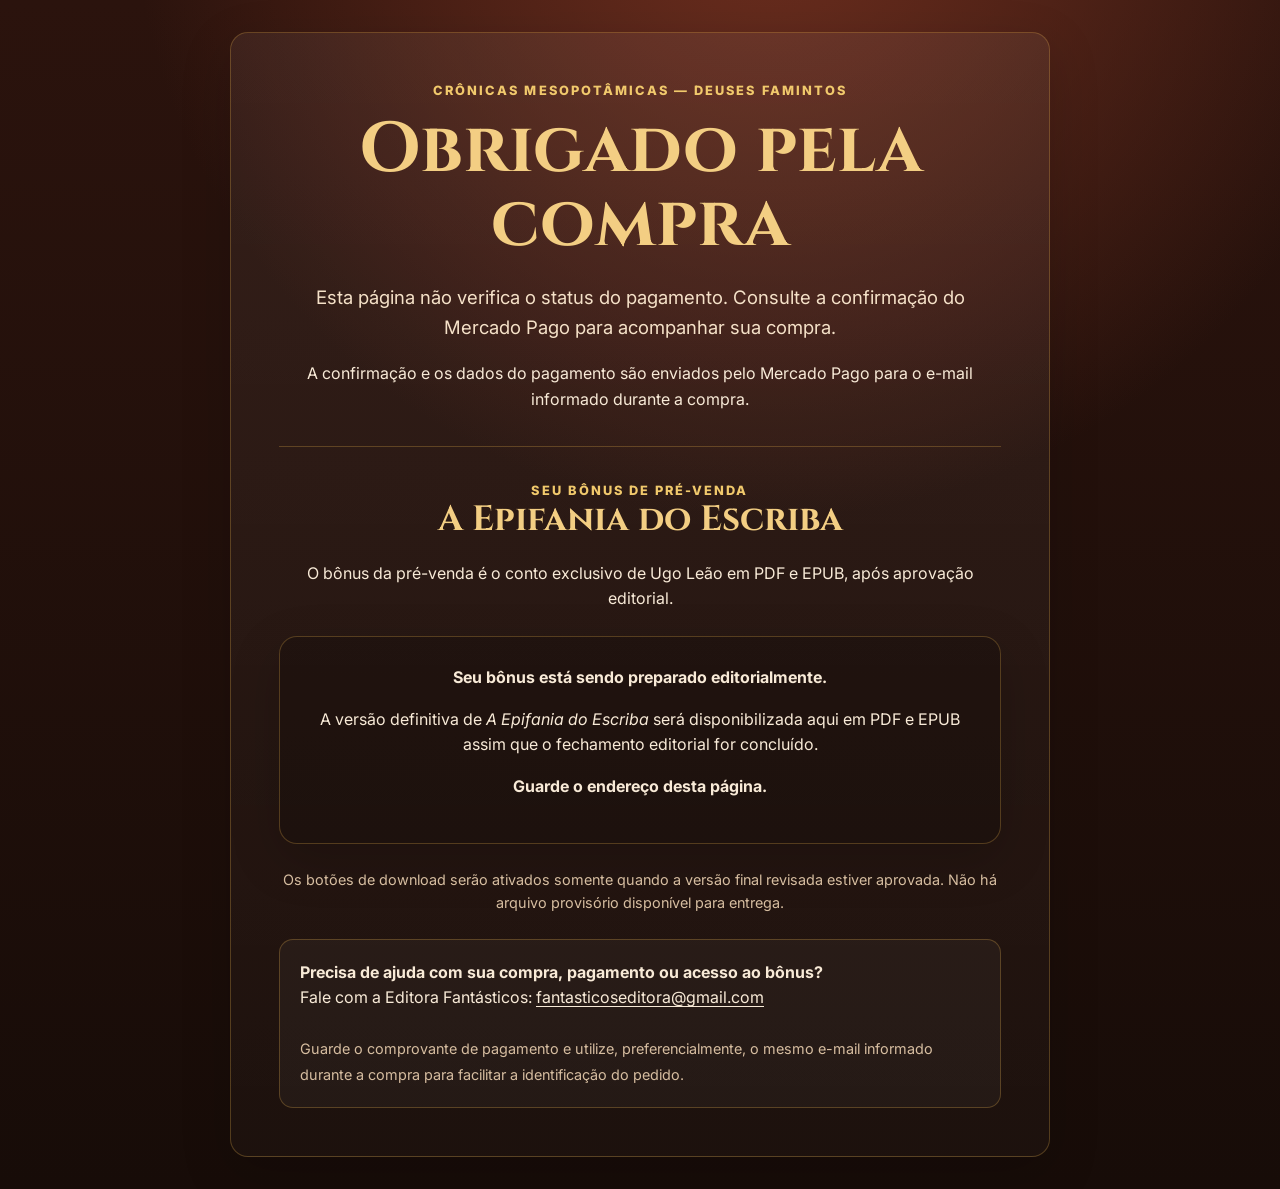
==== cronicas-mesopotamicas/compra-confirmada/index.html @ d6307c5b "Publica estrutura de pré-venda e retorno de Crônicas Mesopotâmicas" ====
<!doctype html>
<html lang="pt-BR">
<head>
  <meta charset="utf-8">
  <meta name="viewport" content="width=device-width,initial-scale=1">
  <meta name="robots" content="noindex,nofollow,noarchive">
  <title>Obrigado pela compra | Crônicas Mesopotâmicas</title>
  <meta name="description" content="Página pós-compra da pré-venda de Crônicas Mesopotâmicas.">
  <link rel="icon" type="image/jpeg" href="../referencias-oficiais/logo-fantasticos-original.jpg">
  <link rel="stylesheet" href="../assets/styles.css">
</head>
<body>
  <main style="min-height:100vh;display:grid;place-items:center;padding:32px 0">
    <div class="wrap" style="max-width:820px">
      <div class="card" style="padding:clamp(24px,5vw,48px);text-align:center">
        <div class="eyebrow">Crônicas Mesopotâmicas — Deuses Famintos</div>
        <h1 class="section-title" style="font-size:clamp(2.3rem,7vw,4.4rem);margin-top:12px">Obrigado pela compra</h1>
        <p class="lead" style="margin-left:auto;margin-right:auto">Esta página não verifica o status do pagamento. Consulte a confirmação do Mercado Pago para acompanhar sua compra.</p>
        <p>A confirmação e os dados do pagamento são enviados pelo Mercado Pago para o e-mail informado durante a compra.</p>
        <hr style="border:0;border-top:1px solid rgba(224,173,72,.28);margin:34px 0">
        <div class="eyebrow">Seu bônus de pré-venda</div>
        <h2 class="section-title" style="font-size:2.2rem">A Epifania do Escriba</h2>
        <p>O bônus da pré-venda é o conto exclusivo de Ugo Leão em PDF e EPUB, após aprovação editorial.</p>
        <div class="card" style="margin:24px 0;background:rgba(0,0,0,.18)">
          <strong>Seu bônus está sendo preparado editorialmente.</strong>
          <p>A versão definitiva de <em>A Epifania do Escriba</em> será disponibilizada aqui em PDF e EPUB assim que o fechamento editorial for concluído.</p>
          <p><strong>Guarde o endereço desta página.</strong></p>
        </div>
        <p class="notice">Os botões de download serão ativados somente quando a versão final revisada estiver aprovada. Não há arquivo provisório disponível para entrega.</p>
        <div class="contact" style="text-align:left"><strong>Precisa de ajuda com sua compra, pagamento ou acesso ao bônus?</strong><br>Fale com a Editora Fantásticos: <a href="mailto:fantasticoseditora@gmail.com">fantasticoseditora@gmail.com</a><br><br><span class="notice">Guarde o comprovante de pagamento e utilize, preferencialmente, o mesmo e-mail informado durante a compra para facilitar a identificação do pedido.</span></div>
      </div>
    </div>
  </main>
</body>
</html>
---- cronicas-mesopotamicas/assets/styles.css ----
@import url('https://fonts.googleapis.com/css2?family=Cinzel:wght@400;600;700;800&family=Inter:wght@400;500;600;700;800&display=swap');
:root{--bg:#170c08;--bg2:#2b130d;--paper:#f4e2c0;--text:#f8ead7;--muted:#d6bda0;--gold:#e0ad48;--gold2:#f1c96c;--rust:#a14325;--line:rgba(224,173,72,.28);--shadow:0 24px 70px rgba(0,0,0,.38)}
*{box-sizing:border-box}html{scroll-behavior:smooth}body{margin:0;background:radial-gradient(circle at 60% -10%,#713020 0,transparent 42%),linear-gradient(180deg,var(--bg2),var(--bg));color:var(--text);font-family:Inter,system-ui,sans-serif;line-height:1.6}a{color:inherit}.wrap{width:min(1120px,calc(100% - 32px));margin:auto}.cinzel,h1,h2,h3{font-family:Cinzel,Georgia,serif}.eyebrow{letter-spacing:.16em;text-transform:uppercase;color:var(--gold2);font-weight:800;font-size:.8rem}.hero{min-height:92vh;display:flex;align-items:center;padding:56px 0 72px}.hero-grid{display:grid;grid-template-columns:1.05fr .75fr;gap:56px;align-items:center}.hero h1{font-size:clamp(2.5rem,6vw,5.2rem);line-height:.92;margin:.35rem 0 .65rem;text-transform:uppercase;text-wrap:balance}.hero h1 span{display:block;color:var(--gold2);text-shadow:0 4px 20px rgba(0,0,0,.4)}.series{font-family:Cinzel,serif;font-size:clamp(1.25rem,2.5vw,2rem);color:#f3d7a3;margin:0 0 1rem}.hook{font-family:Georgia,serif;font-size:clamp(1.25rem,2.3vw,1.8rem);font-style:italic;max-width:680px;color:#ffe3b5}.meta-row{display:flex;flex-wrap:wrap;gap:10px;margin:24px 0 18px}.pill{border:1px solid var(--line);background:rgba(255,255,255,.04);padding:8px 12px;border-radius:999px;font-size:.92rem}.price{font-family:Cinzel,serif;font-size:clamp(2.1rem,5vw,3.8rem);font-weight:800;color:var(--gold2);margin:.3rem 0 0}.frete{font-weight:700;color:#f0d39e;margin:.1rem 0 1rem}.cta{display:inline-flex;align-items:center;justify-content:center;gap:10px;padding:16px 24px;border-radius:10px;background:linear-gradient(180deg,#f0c768,#d99e32);color:#201106;text-decoration:none;font-weight:900;border:1px solid #ffd989;box-shadow:0 12px 30px rgba(209,145,31,.25);transition:.2s transform,.2s filter}.cta:hover{transform:translateY(-2px);filter:brightness(1.06)}.cta[aria-disabled="true"]{opacity:.55;pointer-events:none;filter:grayscale(.15)}.subcta{font-size:.86rem;color:var(--muted);margin-top:10px}.cover{width:100%;max-width:430px;justify-self:center;border-radius:4px;box-shadow:var(--shadow);border:1px solid rgba(255,220,153,.18)}section{padding:76px 0;border-top:1px solid rgba(255,255,255,.05)}.section-title{font-size:clamp(2rem,4vw,3.4rem);line-height:1.05;margin:0 0 22px;color:#f3ce83}.lead{font-size:1.16rem;color:#f5e1c8;max-width:820px}.two{display:grid;grid-template-columns:1fr 1fr;gap:40px}.card{background:linear-gradient(180deg,rgba(255,255,255,.055),rgba(255,255,255,.025));border:1px solid var(--line);border-radius:18px;padding:28px;box-shadow:0 16px 50px rgba(0,0,0,.17)}.quote{font-family:Georgia,serif;font-size:clamp(1.9rem,4vw,3.5rem);line-height:1.08;text-align:center;max-width:900px;margin:0 auto;color:#ffd98e}.world{display:grid;grid-template-columns:repeat(4,1fr);gap:12px;margin-top:28px}.world div{padding:18px 14px;border:1px solid var(--line);border-radius:12px;text-align:center;background:rgba(0,0,0,.18);font-family:Cinzel,serif;color:#f2d6a4}.offer{display:grid;grid-template-columns:1.1fr .9fr;gap:28px;align-items:stretch}.offer .card{display:flex;flex-direction:column;justify-content:center}.offer-price{font-family:Cinzel,serif;font-size:3.4rem;color:var(--gold2);font-weight:800;margin:.2rem 0}.bonus{border-left:4px solid var(--gold);padding-left:18px}.countdown{display:flex;gap:12px;flex-wrap:wrap;margin:22px 0}.timebox{min-width:76px;padding:12px;border:1px solid var(--line);border-radius:10px;background:rgba(0,0,0,.2);text-align:center}.timebox strong{display:block;font-family:Cinzel,serif;font-size:1.5rem;color:var(--gold2)}.faq details{border-top:1px solid var(--line);padding:18px 0}.faq summary{cursor:pointer;font-weight:800}.contact{margin-top:24px;padding:20px;border:1px solid var(--line);border-radius:14px;background:rgba(255,255,255,.035)}footer{padding:42px 0 100px;border-top:1px solid rgba(255,255,255,.07);color:var(--muted);text-align:center}.sticky{display:none;position:fixed;left:12px;right:12px;bottom:12px;z-index:40}.sticky .cta{width:100%;box-shadow:0 10px 40px rgba(0,0,0,.45)}.notice{font-size:.9rem;color:var(--muted)}@media(max-width:820px){.hero{padding-top:32px}.hero-grid,.two,.offer{grid-template-columns:1fr}.hero-grid{gap:28px}.hero-copy{order:1}.cover{order:2;max-width:330px}.world{grid-template-columns:1fr 1fr}.sticky{display:block}footer{padding-bottom:110px}.hero h1{font-size:clamp(2.35rem,12vw,4rem)}}@media(max-width:430px){.wrap{width:min(100% - 22px,1120px)}.world{grid-template-columns:1fr}.cta{width:100%;padding:15px 16px}.meta-row{gap:7px}.pill{font-size:.8rem}.hero{min-height:auto}.cover{max-width:290px}}
/* Refinamentos de leitura, estados de compra e primeira tela. */
.hero h1{font-size:clamp(2rem,4.35vw,4rem);line-height:1.02}
.hero-grid{grid-template-columns:minmax(0,1.2fr) minmax(0,.8fr);gap:40px}
.hero{min-height:100svh;padding:30px 0 44px}
.hero-copy{min-width:0}
.author{font-family:Cinzel,Georgia,serif;font-weight:400;font-size:1.15rem;letter-spacing:.24em}
.presale{display:inline-block;color:var(--gold2);font-size:.75rem;letter-spacing:.08em;border-bottom:1px solid var(--line);padding-bottom:7px;margin:12px 0 8px}
.series{font-weight:400;letter-spacing:.08em;text-transform:uppercase}
.hook{margin:16px 0;font-size:clamp(1.2rem,2vw,1.7rem)}
.hero-status{font-size:.78rem;color:var(--muted);margin:7px 0 0}
.cta{font-size:.88rem;max-width:100%;text-align:center;min-height:52px}
.cta[aria-disabled="true"]{opacity:1;filter:none;cursor:default;pointer-events:auto;box-shadow:none}
.cta[aria-disabled="true"]:hover{transform:none;filter:none}
.cover{height:auto;display:block}
.footer-logo{object-fit:contain;border-radius:50%}
.contact a{overflow-wrap:anywhere;text-underline-offset:3px}
.card{min-width:0}
.section-title{overflow-wrap:break-word}
.world{grid-template-columns:repeat(2,minmax(0,1fr))}
.timebox{min-width:0;flex:1;padding:10px 8px}
.countdown{gap:8px;flex-wrap:nowrap}
.faq summary:focus-visible,a:focus-visible{outline:3px solid var(--gold2);outline-offset:5px}
.sticky{background:var(--bg);padding:6px;left:0;right:0;bottom:0;padding-bottom:max(6px,env(safe-area-inset-bottom));border-top:1px solid var(--line)}
@media(max-width:820px){
 .hero-grid,.two,.offer{grid-template-columns:minmax(0,1fr)}
 .hero h1{font-size:clamp(1.65rem,7.3vw,3.7rem)}
 .hero{min-height:auto;padding:22px 0 40px}
 .hero-grid{gap:30px}
 .hero-copy{order:1}
 .cover{order:2;max-width:300px}
 .author{font-size:1rem}
 .presale{margin:8px 0;font-size:.7rem}
 .series{font-size:1.15rem;margin-bottom:10px}
 .hook{font-size:1.18rem;line-height:1.4;margin:12px 0}
 .price{font-size:2.55rem;line-height:1.3}
 .frete{font-size:.84rem;line-height:1.4;margin:4px 0 12px;text-transform:uppercase}
 .subcta{font-size:.76rem;line-height:1.5;margin-top:10px}
 .card{padding:22px}
 section{padding:48px 0}
 .sticky{display:block}
 .world{grid-template-columns:repeat(2,minmax(0,1fr))}
}
@media(max-width:430px){
 .wrap{width:calc(100% - 32px)}
 .cta{font-size:.76rem;letter-spacing:0;padding:13px 10px}
 .cover{max-width:260px}
 .offer-price{font-size:2.8rem}
}
@media(prefers-reduced-motion:reduce){html{scroll-behavior:auto}.cta{transition:none}}
h1,h2,h3{font-weight:700}
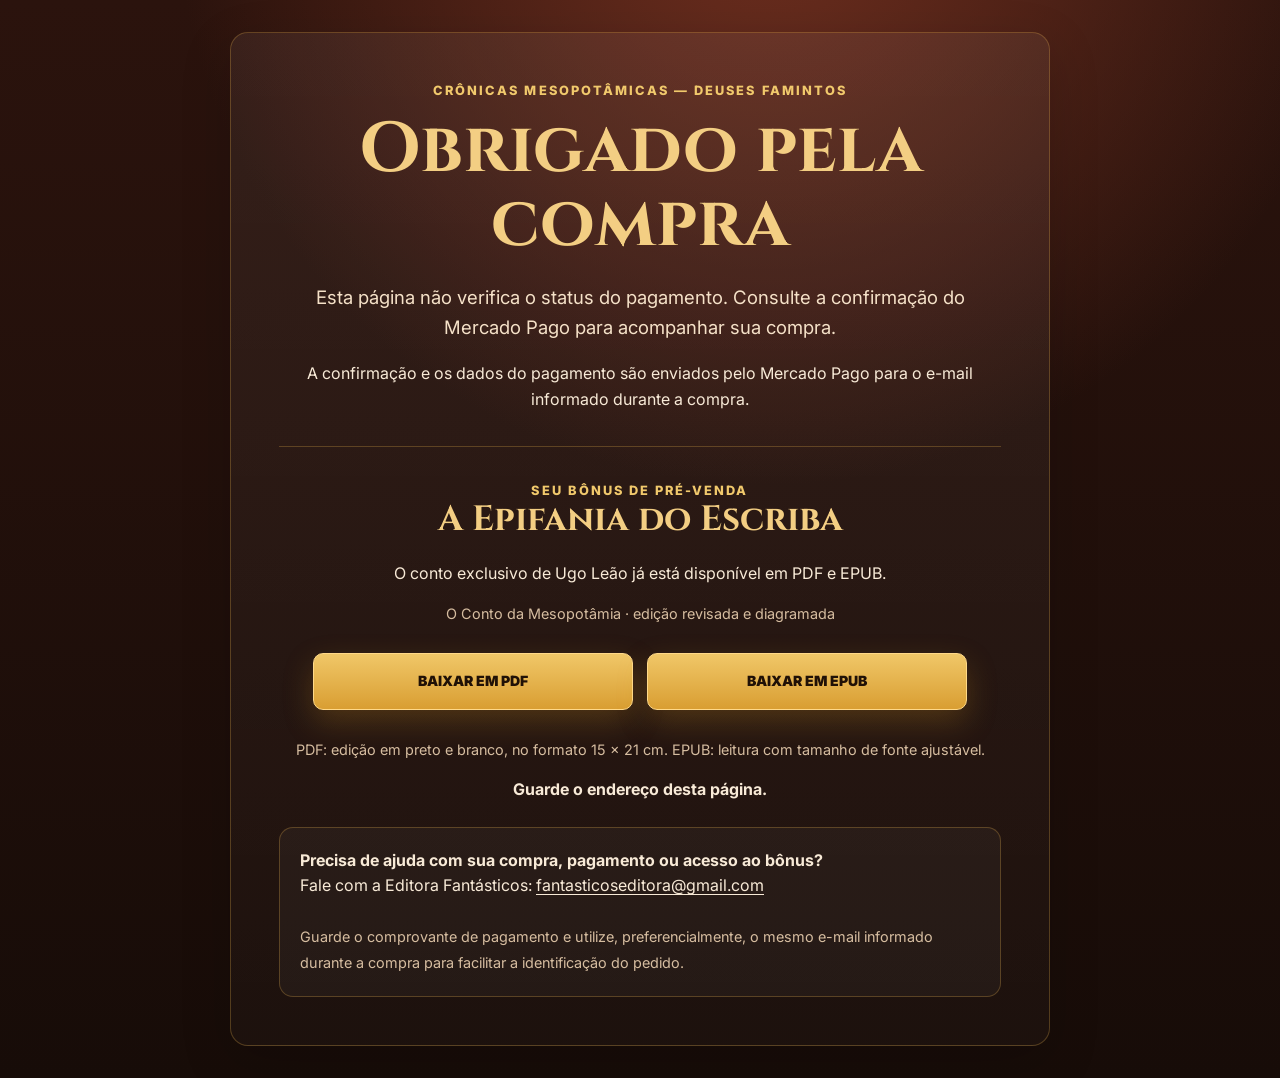
==== commit 2dbb1369: "Ativa checkout Mercado Pago e publica bônus revisado em PDF e EPUB" ====
--- a/cronicas-mesopotamicas/compra-confirmada/index.html
+++ b/cronicas-mesopotamicas/compra-confirmada/index.html
@@ -20,13 +20,14 @@
         <hr style="border:0;border-top:1px solid rgba(224,173,72,.28);margin:34px 0">
         <div class="eyebrow">Seu bônus de pré-venda</div>
         <h2 class="section-title" style="font-size:2.2rem">A Epifania do Escriba</h2>
-        <p>O bônus da pré-venda é o conto exclusivo de Ugo Leão em PDF e EPUB, após aprovação editorial.</p>
-        <div class="card" style="margin:24px 0;background:rgba(0,0,0,.18)">
-          <strong>Seu bônus está sendo preparado editorialmente.</strong>
-          <p>A versão definitiva de <em>A Epifania do Escriba</em> será disponibilizada aqui em PDF e EPUB assim que o fechamento editorial for concluído.</p>
-          <p><strong>Guarde o endereço desta página.</strong></p>
+        <p>O conto exclusivo de Ugo Leão já está disponível em PDF e EPUB.</p>
+        <p class="notice">O Conto da Mesopotâmia · edição revisada e diagramada</p>
+        <div class="download-actions">
+          <a class="cta" href="../bonus/a-epifania-do-escriba.pdf" download="a-epifania-do-escriba.pdf">BAIXAR EM PDF</a>
+          <a class="cta" href="../bonus/a-epifania-do-escriba.epub" download="a-epifania-do-escriba.epub">BAIXAR EM EPUB</a>
         </div>
-        <p class="notice">Os botões de download serão ativados somente quando a versão final revisada estiver aprovada. Não há arquivo provisório disponível para entrega.</p>
+        <p class="notice">PDF: edição em preto e branco, no formato 15 × 21 cm. EPUB: leitura com tamanho de fonte ajustável.</p>
+        <p><strong>Guarde o endereço desta página.</strong></p>
         <div class="contact" style="text-align:left"><strong>Precisa de ajuda com sua compra, pagamento ou acesso ao bônus?</strong><br>Fale com a Editora Fantásticos: <a href="mailto:fantasticoseditora@gmail.com">fantasticoseditora@gmail.com</a><br><br><span class="notice">Guarde o comprovante de pagamento e utilize, preferencialmente, o mesmo e-mail informado durante a compra para facilitar a identificação do pedido.</span></div>
       </div>
     </div>
--- a/cronicas-mesopotamicas/assets/styles.css
+++ b/cronicas-mesopotamicas/assets/styles.css
@@ -51,3 +51,5 @@
 }
 @media(prefers-reduced-motion:reduce){html{scroll-behavior:auto}.cta{transition:none}}
 h1,h2,h3{font-weight:700}
+
+.download-actions{display:flex;flex-wrap:wrap;justify-content:center;gap:14px;margin:28px 0}.download-actions .cta{flex:1 1 210px;max-width:320px;min-height:52px}
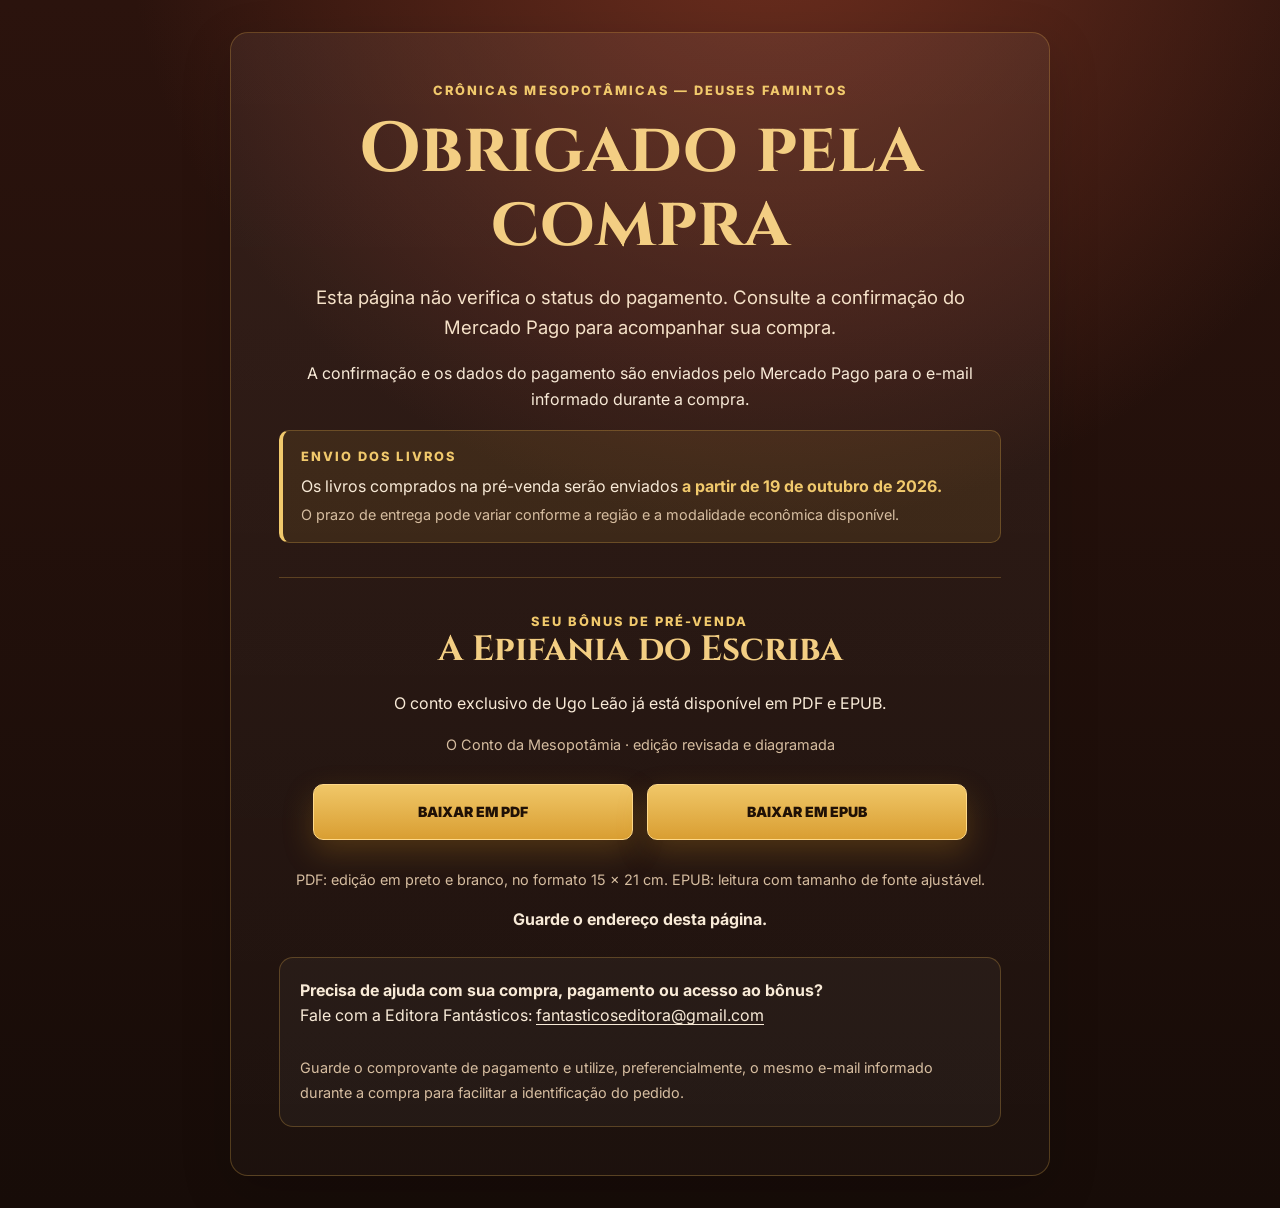
==== commit a760d6f5: "Destaca envio dos livros a partir de 19 de outubro nas duas páginas" ====
--- a/cronicas-mesopotamicas/compra-confirmada/index.html
+++ b/cronicas-mesopotamicas/compra-confirmada/index.html
@@ -7,7 +7,7 @@
   <title>Obrigado pela compra | Crônicas Mesopotâmicas</title>
   <meta name="description" content="Página pós-compra da pré-venda de Crônicas Mesopotâmicas.">
   <link rel="icon" type="image/jpeg" href="../referencias-oficiais/logo-fantasticos-original.jpg">
-  <link rel="stylesheet" href="../assets/styles.css">
+  <link rel="stylesheet" href="../assets/styles.css?v=20261007-4">
 </head>
 <body>
   <main style="min-height:100vh;display:grid;place-items:center;padding:32px 0">
@@ -17,6 +17,11 @@
         <h1 class="section-title" style="font-size:clamp(2.3rem,7vw,4.4rem);margin-top:12px">Obrigado pela compra</h1>
         <p class="lead" style="margin-left:auto;margin-right:auto">Esta página não verifica o status do pagamento. Consulte a confirmação do Mercado Pago para acompanhar sua compra.</p>
         <p>A confirmação e os dados do pagamento são enviados pelo Mercado Pago para o e-mail informado durante a compra.</p>
+        <aside class="shipping-notice" aria-label="Envio dos livros da pré-venda">
+          <div class="eyebrow">Envio dos livros</div>
+          <p>Os livros comprados na pré-venda serão enviados <strong>a partir de <time datetime="2026-10-19">19 de outubro de 2026</time>.</strong></p>
+          <p class="notice">O prazo de entrega pode variar conforme a região e a modalidade econômica disponível.</p>
+        </aside>
         <hr style="border:0;border-top:1px solid rgba(224,173,72,.28);margin:34px 0">
         <div class="eyebrow">Seu bônus de pré-venda</div>
         <h2 class="section-title" style="font-size:2.2rem">A Epifania do Escriba</h2>
--- a/cronicas-mesopotamicas/assets/styles.css
+++ b/cronicas-mesopotamicas/assets/styles.css
@@ -53,3 +53,12 @@
 h1,h2,h3{font-weight:700}
 
 .download-actions{display:flex;flex-wrap:wrap;justify-content:center;gap:14px;margin:28px 0}.download-actions .cta{flex:1 1 210px;max-width:320px;min-height:52px}
+
+/* Botões de compra com leitura ampliada; preço exibido no checkout. */
+.cta[data-buy]{font-size:1.25rem;line-height:1.3;min-height:60px}
+@media(max-width:820px){.cta[data-buy]{font-size:1.125rem}}
+
+.shipping-notice{margin:18px 0;padding:16px 18px;border:1px solid var(--line);border-left:4px solid var(--gold2);border-radius:10px;background:rgba(224,173,72,.1);text-align:left}
+.shipping-notice p{margin:6px 0 0;font-size:1rem;line-height:1.5}
+.shipping-notice strong{color:var(--gold2)}
+.shipping-notice .notice{font-size:.9rem}
